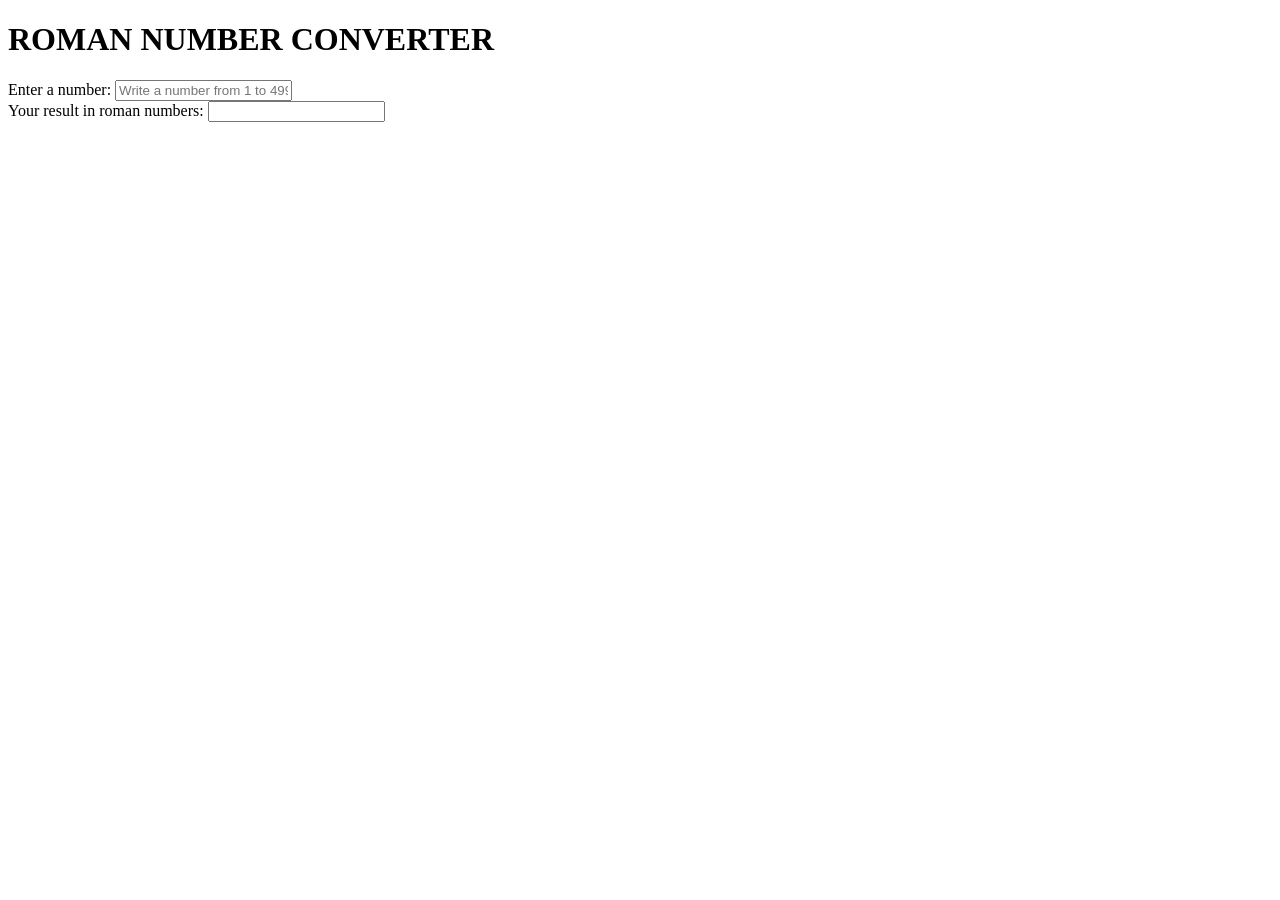
==== romanNumber.html @ ff18c04e "Add files via upload" ====
<!DOCTYPE html>
<html lang="en">
<head>
    <meta charset="UTF-8">
    <meta name="viewport" content="width=device-width, initial-scale=1.0">
    <title>Roman Number Converter</title>
    <link href="https://fonts.googleapis.com/css?family=Vollkorn+SC&display=swap" rel="stylesheet">
    <link rel="stylesheet" href="romanNumber.css">
</head>
<body>

    <div id="container">
        <h1>ROMAN NUMBER CONVERTER</h1>
        <form id="versatileForm">
            <label>Enter a number:</label>
            <input type="text" id="numberInput" placeholder="Write a number from 1 to 4999" required/><br>
            <label>Your result in roman numbers:</label>
            <input type="text" id="romanNumber">
        </form>

        <div id="result">

        </div>

    </div>
    
    <script src="romanNumber.js"></script>
</body>
</html>
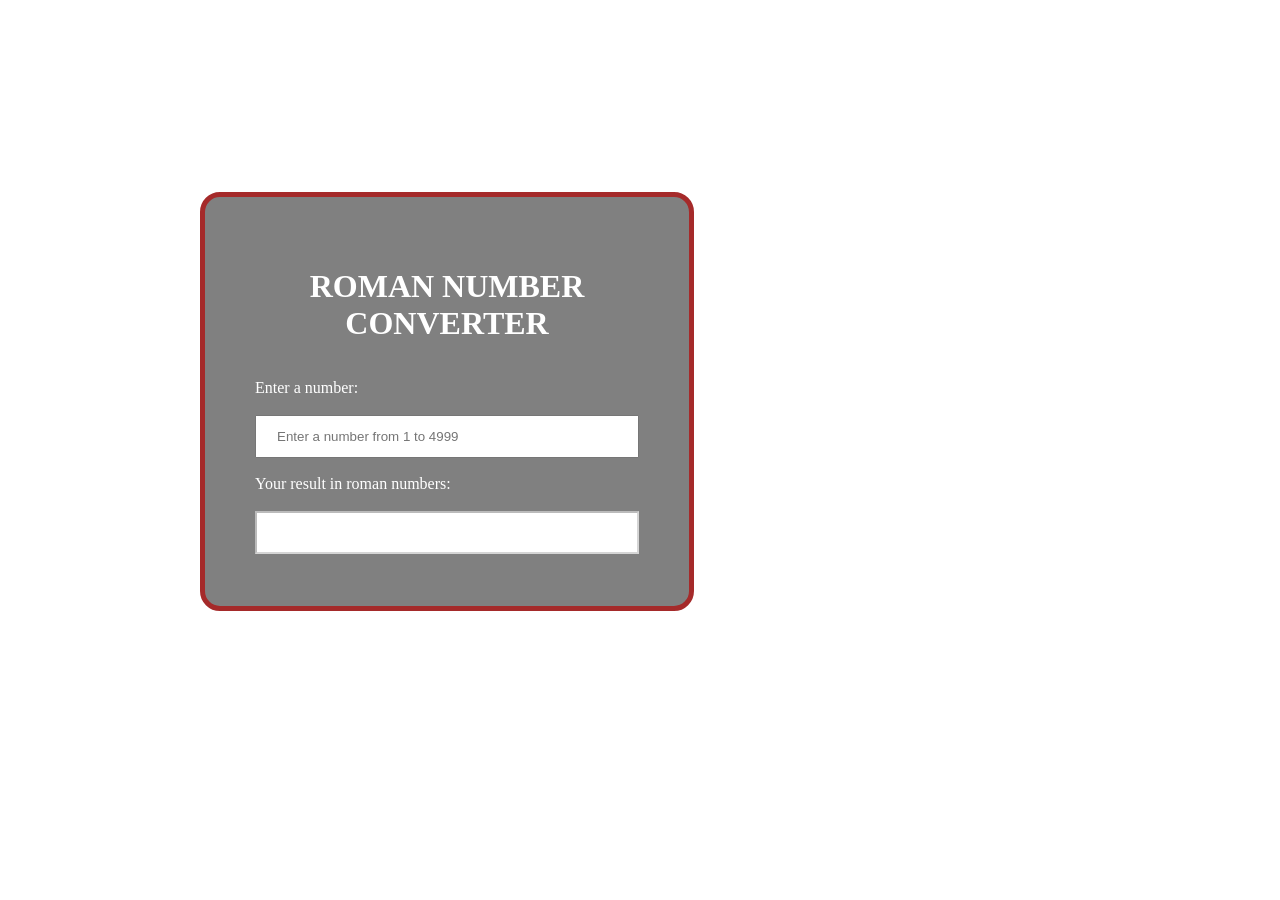
==== commit e18b1e20: "updated display of error message" ====
--- a/romanNumber.html
+++ b/romanNumber.html
@@ -12,10 +12,10 @@
     <div id="container">
         <h1>ROMAN NUMBER CONVERTER</h1>
         <form id="versatileForm">
-            <label>Enter a number:</label>
-            <input type="text" id="numberInput" placeholder="Write a number from 1 to 4999" required/><br>
-            <label>Your result in roman numbers:</label>
-            <input type="text" id="romanNumber">
+            <label>Enter a number:</label><br>
+            <input type="number" min="1" max="4999" id="numberInput" placeholder="Enter a number from 1 to 4999" required/><br>
+            <label>Your result in roman numbers:</label><br>
+            <input type="text" id="romanNumber" disabled>
         </form>
 
         <div id="result">
--- a/romanNumber.css
+++ b/romanNumber.css
@@ -0,0 +1,49 @@
+body {
+	font-family: 'Vollkorn SC', cursive;
+	background: url("https://images.unsplash.com/photo-1570482960841-8b75c1a9f410?ixlib=rb-1.2.1&auto=format&fit=crop&w=2597&q=80")no-repeat center center fixed;
+	-webkit-background-size: cover;
+	-moz-background-size: cover;
+	-o-background-size: cover;
+	background-size: cover;
+	color: white;
+}
+
+#container {
+	width: 30vw;
+	border: 5px solid brown;
+	background-color: gray;
+	border-radius: 20px;
+	align-items: center;
+	padding: 50px 50px 50px 50px;
+	position: relative;
+	margin-left: 15vw;
+	margin-top: 15vw;
+}
+
+h1 {
+	text-align: center;
+}
+
+input {
+	width: 100%;
+	padding: 12px 20px;
+	display: inline-block;
+	box-sizing: border-box;
+}
+
+#versatileForm {
+	position: relative;
+	line-height: 3em;
+}
+
+#romanNumber {
+	background-color: white;
+}
+
+.failed {
+	color: red;
+}
+
+.passed {
+	color: black;
+}
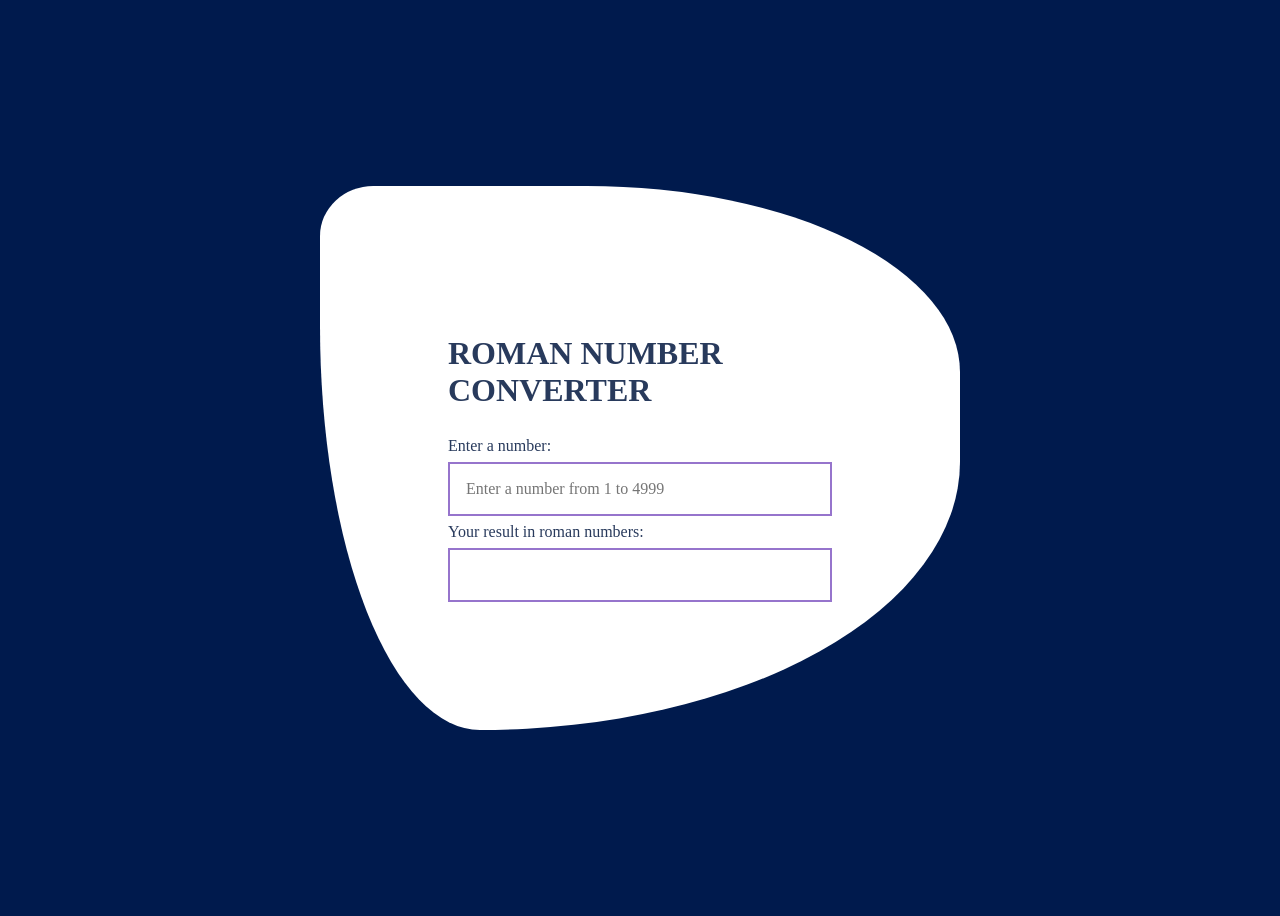
==== commit 87bbc12c: "Changed looks of website" ====
--- a/romanNumber.html
+++ b/romanNumber.html
@@ -6,9 +6,11 @@
     <title>Roman Number Converter</title>
     <link href="https://fonts.googleapis.com/css?family=Vollkorn+SC&display=swap" rel="stylesheet">
     <link rel="stylesheet" href="romanNumber.css">
+    <!-- <link href="favicon.ico" rel="icon" type="image/x-icon" /> -->
+    <link href="[data-uri]" rel="icon" type="image/x-icon" />
 </head>
 <body>
-
+<div id='super-container'>
     <div id="container">
         <h1>ROMAN NUMBER CONVERTER</h1>
         <form id="versatileForm">
@@ -23,6 +25,7 @@
         </div>
 
     </div>
+</div>
     
     <script src="romanNumber.js"></script>
 </body>
--- a/romanNumber.css
+++ b/romanNumber.css
@@ -1,39 +1,102 @@
 body {
 	font-family: 'Vollkorn SC', cursive;
-	background: url("https://images.unsplash.com/photo-1570482960841-8b75c1a9f410?ixlib=rb-1.2.1&auto=format&fit=crop&w=2597&q=80")no-repeat center center fixed;
+	background-color: #001a4d;
 	-webkit-background-size: cover;
 	-moz-background-size: cover;
 	-o-background-size: cover;
 	background-size: cover;
-	color: white;
+	color: #283a5c;
+	box-sizing: border-box;
+	padding: 0;
+	animation: fadeInAnimation ease 3s;
+	animation-iteration-count: 1;
+	animation-fill-mode: forwards;
+}
+@keyframes fadeInAnimation {
+	0% {
+		opacity: 0;
+	}
+	100% {
+		opacity: 1;
+	}
+}
+#super-container {
+	height: 100vh;
+	display: flex;
+	align-items: center;
+}
+#container {
+	width: 30vw;
+	background-color: white;
+	border-radius: 10% 70% 90% 30% / 11% 41% 59% 89%;
+	align-items: center;
+	padding: 8em;
+	position: relative;
+	margin: auto;
+	box-sizing: content-box;
+	animation: wobble 25s ease-in-out alternate infinite;
+	animation-duration: 4s;
 }
 
-#container {
-	width: 30vw;
-	border: 5px solid brown;
-	background-color: gray;
-	border-radius: 20px;
-	align-items: center;
-	padding: 50px 50px 50px 50px;
-	position: relative;
-	margin-left: 15vw;
-	margin-top: 15vw;
+#container:hover {
+	animation-play-state: paused;
 }
 
-h1 {
-	text-align: center;
+/* @keyframes morphing {
+	0% {
+		border-radius: 30% 70% 70% 30% / 30% 30% 70% 70%;
+		box-shadow: 15px 15px 50px rgba(0, 0, 0, 0.2);
+	}
+	25% {
+		border-radius: 58% 42% 75% 25% / 76% 46% 54% 24%;
+	}
+	50% {
+		border-radius: 50% 50% 33% 67% / 55% 27% 73% 45%;
+		box-shadow: -10px -5px 50px rgba(0, 0, 0, 0.2);
+	}
+	75% {
+		border-radius: 33% 67% 58% 42% / 63% 68% 32% 37%;
+	}
+} */
+
+@keyframes wobble {
+	0% {
+		border-radius: 30% 70% 70% 30% / 53% 41% 59% 47%;
+	}
+	25% {
+		border-radius: 30% 70% 70% 30% / 53% 63% 37% 47%;
+	}
+	50% {
+		border-radius: 30% 40% 70% 30% / 29% 79% 21% 71%;
+	}
+
+	75% {
+		border-radius: 60% 40% 70% 30% / 43% 79% 21% 57%;
+	}
+	100% {
+		border-radius: 60% 40% 87% 13% / 31% 80% 20% 69%;
+	}
 }
 
+/* h1 {
+	text-align: center;
+} */
+
 input {
+	font-family: 'Vollkorn SC', cursive;
 	width: 100%;
-	padding: 12px 20px;
+	padding: 1em;
 	display: inline-block;
+	font-size: 1em;
 	box-sizing: border-box;
+	border-style: solid;
+	border-width: 2px;
+	border-color: #9674cc;
 }
 
 #versatileForm {
 	position: relative;
-	line-height: 3em;
+	line-height: 2em;
 }
 
 #romanNumber {
@@ -41,7 +104,7 @@
 }
 
 .failed {
-	color: red;
+	color: #e33645;
 }
 
 .passed {
